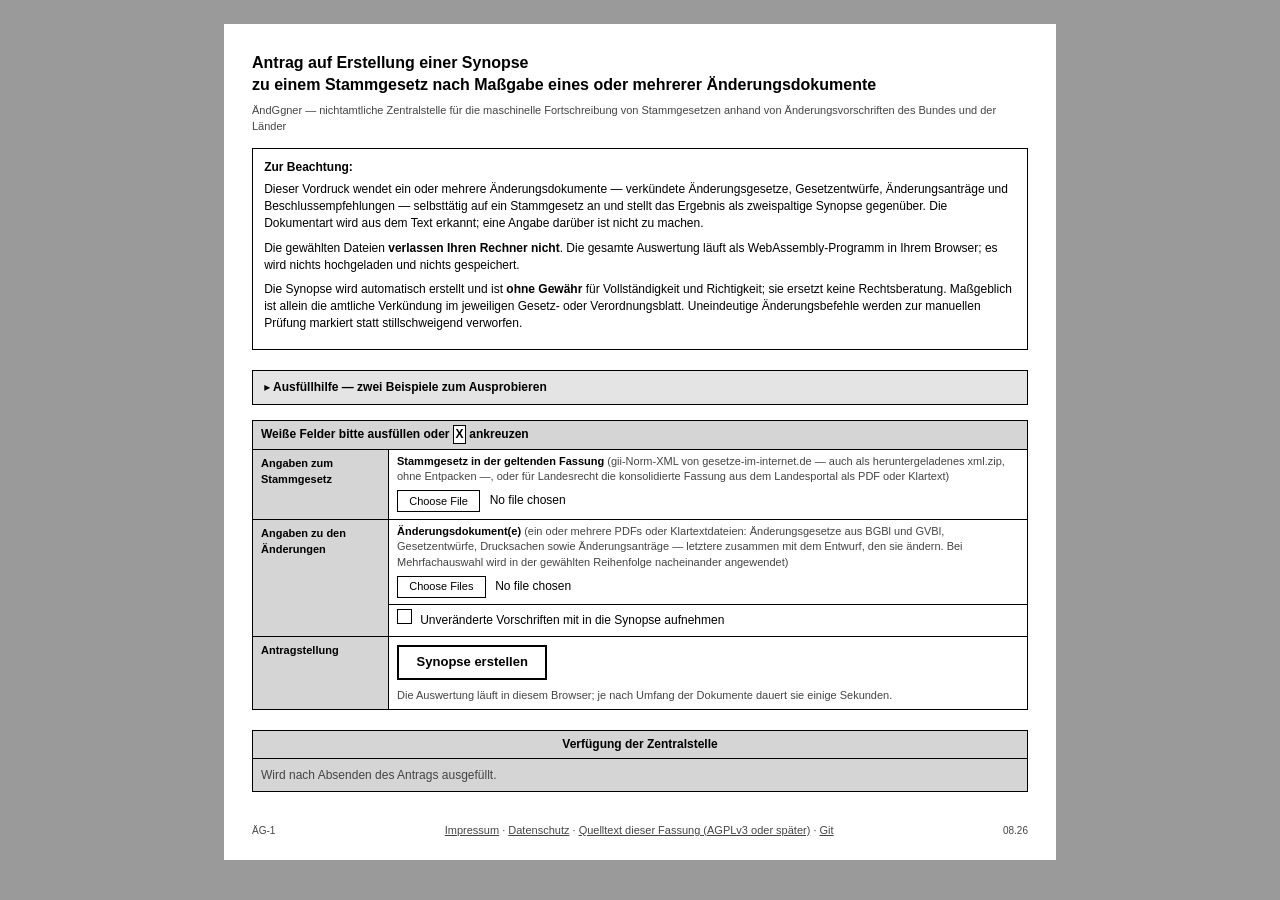
==== src/main/resources/eu/mulk/aendggner/web/index.html @ 08aa3037 "Die fortlaufende Quelltextquelle zieht um Gerrit (gerrit.benkard.de/plugins/gitiles/aendggner) weich" ====
<!doctype html>
<!-- SPDX-FileCopyrightText: 2020 Matthias Andreas Benkard <code@mail.matthias.benkard.de>
     SPDX-License-Identifier: AGPL-3.0-or-later -->
<html lang="de">
<head>
  <meta charset="utf-8">
  <meta name="viewport" content="width=device-width, initial-scale=1">
  <title>ÄndGgner — Änderungsgesetze konsolidieren</title>
  <meta name="description" content="Wendet Änderungsgesetze und Gesetzentwürfe selbsttätig auf ein
    Stammgesetz an und zeigt das Ergebnis als zweispaltige Synopse. Die Auswertung läuft
    vollständig im Browser; die gewählten Dateien werden nicht übertragen.">
  <link rel="canonical" href="https://aendggner.app.kellertomaten.de/">
  <link rel="icon" href="favicon.svg" type="image/svg+xml">
  <link rel="stylesheet" href="style.css">
  <script src="app.js" defer></script>
</head>
<body>
<div class="bogen">

  <header>
    <h1>Antrag auf Erstellung einer Synopse<br>
      zu einem Stammgesetz nach Maßgabe eines oder mehrerer Änderungsdokumente</h1>
    <p class="stelle">
      ÄndGgner — nichtamtliche Zentralstelle für die maschinelle Fortschreibung von Stammgesetzen
      anhand von Änderungsvorschriften des Bundes und der Länder
    </p>
  </header>

  <section class="beachtung">
    <h2>Zur Beachtung:</h2>
    <p>
      Dieser Vordruck wendet ein oder mehrere Änderungsdokumente — verkündete Änderungsgesetze,
      Gesetzentwürfe, Änderungsanträge und Beschlussempfehlungen — selbsttätig auf ein Stammgesetz
      an und stellt das Ergebnis als zweispaltige Synopse gegenüber. Die Dokumentart wird aus dem
      Text erkannt; eine Angabe darüber ist nicht zu machen.
    </p>
    <p>
      Die gewählten Dateien <strong>verlassen Ihren Rechner nicht</strong>. Die gesamte Auswertung
      läuft als WebAssembly-Programm in Ihrem Browser; es wird nichts hochgeladen und nichts
      gespeichert.
    </p>
    <p>
      Die Synopse wird automatisch erstellt und ist <strong>ohne Gewähr</strong> für Vollständigkeit
      und Richtigkeit; sie ersetzt keine Rechtsberatung. Maßgeblich ist allein die amtliche
      Verkündung im jeweiligen Gesetz- oder Verordnungsblatt. Uneindeutige Änderungsbefehle werden
      zur manuellen Prüfung markiert statt stillschweigend verworfen.
    </p>
    <noscript>
      <p class="fehlt">
        Dieser Vordruck rechnet im Browser statt auf dem Server und braucht dafür JavaScript und
        WebAssembly. Ohne sie bleibt er wirkungslos. Wer beides nicht einschalten möchte, verwende
        die Befehlszeilenfassung — sie liegt dem <a href="aendggner-quelltext.tar.gz">Quelltext</a>
        bei und leistet dasselbe.
      </p>
    </noscript>
  </section>

  <details class="ausfuellhilfe">
    <summary>Ausfüllhilfe — zwei Beispiele zum Ausprobieren</summary>

    <p>
      Der Vordruck braucht zweierlei: das <strong>Stammgesetz</strong> in seiner geltenden Fassung
      und das <strong>Änderungsdokument</strong>, das es ändert. Beides liegt bei den amtlichen
      Stellen bereit. Die beiden Dateien eines Beispiels herunterladen, in die Felder oben
      eintragen — das xml.zip so, wie es kommt, ohne Entpacken — und „Synopse erstellen“ drücken.
    </p>

    <dl class="beispiele">
      <dt>Verkündetes Änderungsgesetz — Gesetz gegen den unlauteren Wettbewerb</dt>
      <dd>
        Stammgesetz:
        <a href="https://www.gesetze-im-internet.de/uwg_2004/xml.zip"
           target="_blank" rel="noopener noreferrer">UWG (xml.zip, 22 KB)</a><br>
        Änderung:
        <a href="https://www.recht.bund.de/bgbl/1/2026/43/regelungstext.pdf?__blob=publicationFile&amp;v=1"
           target="_blank" rel="noopener noreferrer">Drittes Gesetz zur Änderung des UWG,
          BGBl. 2026 I Nr. 43 (PDF, 0,3 MB)</a><br>
        <span class="erl">19 Befehle an 6 Normen, nichts manuell zu prüfen.</span>
      </dd>

      <dt>Gesetzentwurf — Allgemeines Gleichbehandlungsgesetz</dt>
      <dd>
        Stammgesetz:
        <a href="https://www.gesetze-im-internet.de/agg/xml.zip"
           target="_blank" rel="noopener noreferrer">AGG (xml.zip, 14 KB)</a><br>
        Änderung:
        <a href="https://dserver.bundestag.de/btd/21/061/2106178.pdf"
           target="_blank" rel="noopener noreferrer">Zweites Gesetz zur Änderung des AGG,
          BT-Drs. 21/6178 (PDF, 0,5 MB)</a><br>
        <span class="erl">
          23 Befehle an 14 Normen, einer zur manuellen Prüfung markiert. Zeigt zugleich, was gälte,
          wenn der Entwurf so beschlossen würde — der Begründungsteil dahinter erzeugt keine
          Befehle.
        </span>
      </dd>
    </dl>

    <p class="erl">
      Die Verweise führen zu gesetze-im-internet.de, recht.bund.de und dserver.bundestag.de. Der
      Vordruck ruft dort nichts von sich aus ab: Er sieht nur die Dateien, die Sie ihm übergeben.
    </p>
  </details>

  <p class="ausfuellhinweis">
    Weiße Felder bitte ausfüllen oder <span class="kreuz">X</span> ankreuzen
  </p>

  <form id="synopse-formular">
    <div class="vordruck">

      <div class="block">
        <div class="leitspalte">Angaben zum Stammgesetz</div>
        <div class="felder">
          <div class="feld">
            <label for="stamm">Stammgesetz in der geltenden Fassung
              <span class="erl">(gii-Norm-XML von gesetze-im-internet.de — auch als
                heruntergeladenes xml.zip, ohne Entpacken —, oder für Landesrecht die
                konsolidierte Fassung aus dem Landesportal als PDF oder Klartext)</span></label>
            <input type="file" id="stamm" name="stamm" required>
          </div>
        </div>
      </div>

      <div class="block">
        <div class="leitspalte">Angaben zu den Änderungen</div>
        <div class="felder">
          <div class="feld">
            <label for="aenderung">Änderungsdokument(e)
              <span class="erl">(ein oder mehrere PDFs oder Klartextdateien: Änderungsgesetze aus
                BGBl und GVBl, Gesetzentwürfe, Drucksachen sowie Änderungsanträge — letztere
                zusammen mit dem Entwurf, den sie ändern. Bei Mehrfachauswahl wird in der
                gewählten Reihenfolge nacheinander angewendet)</span></label>
            <input type="file" id="aenderung" name="aenderung" multiple required>
          </div>
          <div class="feld ankreuzfeld">
            <label>
              <input type="checkbox" id="vollstaendig" name="vollstaendig">
              Unveränderte Vorschriften mit in die Synopse aufnehmen
            </label>
          </div>
        </div>
      </div>

      <div class="block">
        <div class="leitspalte">Antragstellung</div>
        <div class="felder">
          <div class="feld absenden">
            <button type="submit">Synopse erstellen</button>
            <span class="erl">Die Auswertung läuft in diesem Browser; je nach Umfang der
              Dokumente dauert sie einige Sekunden.</span>
          </div>
        </div>
      </div>

    </div>
  </form>

  <section class="verfuegung">
    <h2>Verfügung der Zentralstelle</h2>
    <div class="verfuegungsfeld">
      <p id="meldung" class="meldung" hidden aria-live="polite" aria-atomic="true"></p>
      <p class="platzhalter">Wird nach Absenden des Antrags ausgefüllt.</p>
    </div>
  </section>

  <footer>
    <span class="vordrucknummer">ÄG&#8209;1</span>
    <nav>
      <a href="impressum.html">Impressum</a> ·
      <a href="datenschutz.html">Datenschutz</a> ·
      <a href="aendggner-quelltext.tar.gz">Quelltext dieser Fassung (AGPLv3 oder später)</a> ·
      <a href="https://git.benkard.de/mulk/aendggner">Git</a>
    </nav>
    <span class="ausgabe">08.26</span>
  </footer>

</div>
</body>
</html>
---- src/main/resources/eu/mulk/aendggner/web/style.css ----
/* SPDX-FileCopyrightText: 2020 Matthias Andreas Benkard <code@mail.matthias.benkard.de>
   SPDX-License-Identifier: AGPL-3.0-or-later */

/* Ein Vordruck nach dem Vorbild der amtlichen Steuerformulare. Dort gilt eine einzige,
   durchgehaltene Regel, und sie steht sogar im Formular selbst: „Weiße Felder bitte
   ausfüllen“. Grau ist, was die Stelle gedruckt hat — Beschriftungen, Leitspalten,
   Abschnittsköpfe, die Verfügung am Ende. Weiß ist, was der Antragsteller beiträgt.
   Diese Regel trägt hier die gesamte Gestaltung.

   Alles andere folgt daraus: schwarze Haarlinien, aneinanderstoßende Zellen ohne Abstand
   und ohne Rundung, kleine enge Groteske, Beschriftung innen oben links im Feld,
   Erläuterungen in noch kleinerer Schrift dahinter, die Vordrucknummer winzig in den
   Fußecken. Schmuckfarbe gibt es nicht: Rot und Grün treten allein dort auf, wo sie etwas
   bedeuten — Fehler und Bestätigung —, und nie als einziger Träger der Aussage. */
:root {
  color-scheme: light dark;
  --fg: #000;
  --papier: #fff;
  --feld: #fff;
  --grund: #d5d5d5;
  --tint: #e4e4e4;
  --linie: #000;
  --muted: #444;
  --tisch: #9a9a9a;
  --warnung: #8b0000;
  --bestaetigung: #005f00;
}

/* Im Dunkeln kehrt sich nicht die Farbe um, sondern das Verhältnis: Der Grund der Stelle
   bleibt heller als das Feld, das auszufüllen ist. */
@media (prefers-color-scheme: dark) {
  :root {
    --fg: #e8e8e8;
    --papier: #1a1a1a;
    --feld: #101010;
    --grund: #333333;
    --tint: #242424;
    --linie: #7a7a7a;
    --muted: #a8a8a8;
    --tisch: #000;
    --warnung: #ffb3b3;
    --bestaetigung: #b3ffb3;
  }
}

* {
  box-sizing: border-box;
}

html {
  background: var(--tisch);
}

body {
  margin: 0;
  padding: 1.5rem 1rem;
  font-family: Arial, "Helvetica Neue", Helvetica, system-ui, sans-serif;
  font-size: 0.8125rem;
  line-height: 1.4;
  color: var(--fg);
}

/* Der Bogen. Kein Rahmen: Ein Blatt Papier hat keinen, die Kante entsteht aus dem
   Farbunterschied zur Unterlage. */
.bogen {
  max-width: 52rem;
  margin: 0 auto;
  padding: 1.75rem 1.75rem 0.75rem;
  background: var(--papier);
}

@media (max-width: 40rem) {
  body { padding: 0; }
  .bogen { padding: 1rem 0.75rem 0.5rem; }
}

h1 {
  margin: 0 0 0.5rem;
  font-size: 1rem;
  line-height: 1.35;
}

.stelle {
  margin: 0 0 0.9rem;
  font-size: 0.6875rem;
  color: var(--muted);
}

/* Ohne Schmuckfarbe trägt allein die Unterstreichung das Klick-Signal. */
a {
  color: inherit;
  text-decoration: underline;
}

/* Der Vorgabe-Umriss ist auf dem grauen Raster kaum auszumachen. */
:focus-visible {
  outline: 2px solid var(--fg);
  outline-offset: 1px;
}

/* „Zur Beachtung“ steht im Muster als weißer Kasten mit fetter Anrede und dichtem
   Fließtext; die Überschrift bleibt in der Zeile des ersten Absatzes. */
.beachtung {
  padding: 0.6rem 0.7rem;
  border: 1px solid var(--linie);
  background: var(--feld);
  font-size: 0.75rem;
}

.beachtung h2 {
  margin: 0 0 0.35rem;
  font-size: 0.75rem;
}

.beachtung p {
  margin: 0 0 0.5rem;
}

.beachtung p:last-child {
  margin-bottom: 0;
}

.fehlt {
  padding-left: 0.6rem;
  border-left: 3px solid var(--warnung);
  font-weight: bold;
}

/* Der Ausfüllhinweis ist im Muster ein eigener Streifen über dem Feldblock — er erklärt
   genau die Regel, nach der dieses Blatt gesetzt ist. */
.ausfuellhinweis {
  margin: 0.9rem 0 0;
  padding: 0.3rem 0.5rem;
  border: 1px solid var(--linie);
  border-bottom: none;
  background: var(--grund);
  font-size: 0.75rem;
  font-weight: bold;
}

.kreuz {
  display: inline-block;
  width: 1.1em;
  border: 1px solid var(--linie);
  background: var(--feld);
  font-weight: bold;
  text-align: center;
}

/* Der Feldblock. Die Rahmen sind halbiert — außen oben und links, an den Zellen unten und
   rechts —, damit zwischen zwei Zellen nur eine einzige Haarlinie steht und nicht zwei. */
.vordruck {
  border-top: 1px solid var(--linie);
  border-left: 1px solid var(--linie);
  background: var(--grund);
}

.block {
  display: grid;
  grid-template-columns: 8.5rem 1fr;
}

/* Der Grund steht ausdrücklich an der Zelle und nicht nur am Block: Im Druck fällt sonst
   die Fläche des Blocks weg und die Leitspalte käme weiß heraus. */
.leitspalte {
  padding: 0.4rem 0.5rem;
  border-right: 1px solid var(--linie);
  border-bottom: 1px solid var(--linie);
  background: var(--grund);
  font-size: 0.6875rem;
  font-weight: bold;
}

/* Auf dem Telefon nähme die Leitspalte die halbe Zeile. Sie tritt dann über ihre Felder,
   als voller Beschriftungsstreifen — eine Form, die das Muster ebenfalls kennt. */
@media (max-width: 34rem) {
  .block {
    grid-template-columns: 1fr;
  }

  .leitspalte {
    border-right: none;
  }
}

.feld {
  padding: 0.25rem 0.5rem 0.4rem;
  border-right: 1px solid var(--linie);
  border-bottom: 1px solid var(--linie);
  background: var(--feld);
}

/* Die Beschriftung steht klein im Feld oben links, die Erläuterung noch kleiner dahinter;
   darunter bleibt der Platz für die Eintragung. */
label {
  display: block;
  font-size: 0.6875rem;
  font-weight: bold;
}

.erl {
  font-weight: normal;
  font-size: 0.6875rem;
  color: var(--muted);
}

input[type="file"] {
  width: 100%;
  margin-top: 0.35rem;
  padding: 0;
  border: none;
  background: transparent;
  color: inherit;
  font: inherit;
  font-size: 0.75rem;
}

/* Der Dateiwähler ist der einzige Knopf im Feld und trägt deshalb die Form der übrigen
   Eintragungsfelder: eckig, haarfein umrandet, weiß. */
input[type="file"]::file-selector-button {
  margin-right: 0.6rem;
  padding: 0.15rem 0.7rem;
  border: 1px solid var(--linie);
  background: var(--feld);
  color: var(--fg);
  font: inherit;
  font-size: 0.6875rem;
  cursor: pointer;
}

input[type="file"]::file-selector-button:hover {
  background: var(--grund);
}

/* Das Ankreuzfeld steht vor dem Text und wird angekreuzt, nicht angehakt. */
.ankreuzfeld label {
  display: flex;
  align-items: baseline;
  gap: 0.5rem;
  font-weight: normal;
  font-size: 0.75rem;
}

.ankreuzfeld input {
  appearance: none;
  -webkit-appearance: none;
  flex: none;
  position: relative;
  width: 0.95rem;
  height: 0.95rem;
  margin: 0;
  border: 1px solid var(--linie);
  background: var(--feld);
  cursor: pointer;
}

.ankreuzfeld input:checked::before {
  content: "\00D7";
  position: absolute;
  inset: 0;
  font-size: 0.9rem;
  font-weight: bold;
  line-height: 0.85rem;
  text-align: center;
  color: var(--fg);
}

.absenden {
  display: flex;
  flex-wrap: wrap;
  align-items: center;
  gap: 0.5rem 0.9rem;
  padding-top: 0.5rem;
}

button {
  font: inherit;
  font-size: 0.8125rem;
  font-weight: bold;
  padding: 0.4rem 1.1rem;
  border: 2px solid var(--linie);
  background: var(--feld);
  color: var(--fg);
  cursor: pointer;
}

/* Umkehr statt brightness(): An einem weißen Knopf richtet die nichts aus. */
button:hover {
  background: var(--fg);
  color: var(--papier);
}

/* grayscale() ist an einem grauen Knopf wirkungslos. */
button[disabled] {
  opacity: 0.5;
  cursor: progress;
}

button[disabled]:hover {
  background: var(--feld);
  color: var(--fg);
}

/* Die Verfügung ist im Muster der Abschnitt, den die Stelle ausfüllt: grau umrandet,
   mit zentrierter fetter Überschrift. Er steht auch dann schon da, wenn er noch leer ist —
   ein Vordruck zeigt seine Abschnitte, bevor sie ausgefüllt sind. */
.verfuegung {
  margin-top: 1.25rem;
  border: 1px solid var(--linie);
  background: var(--grund);
}

.verfuegung h2 {
  margin: 0;
  padding: 0.3rem 0.5rem;
  border-bottom: 1px solid var(--linie);
  font-size: 0.75rem;
  text-align: center;
}

.verfuegungsfeld {
  padding: 0.5rem;
}

.platzhalter {
  margin: 0;
  font-size: 0.75rem;
  color: var(--muted);
}

/* Steht eine Meldung, so tritt der Platzhalter zurück. */
#meldung:not([hidden]) + .platzhalter {
  display: none;
}

/* Die Meldung ist die Eintragung der Stelle und deshalb weiß. Ihr Zeichen im Steg — ✓ oder
   ! — trägt den Zustand auch dort, wo die Farbe nicht ankommt. Während der Arbeit steht
   weder Zeichen noch Farbe, weil noch nichts feststeht. */
.meldung {
  margin: 0;
  padding: 0.45rem 0.6rem;
  border: 1px solid var(--linie);
  background: var(--feld);
  font-size: 0.8125rem;
}

.meldung.arbeit {
  color: var(--muted);
}

.meldung.fertig,
.meldung.fehler {
  position: relative;
  padding-left: 2rem;
  border-left-width: 4px;
}

.meldung.fertig::before,
.meldung.fehler::before {
  position: absolute;
  left: 0.7rem;
  font-weight: bold;
}

.meldung.fertig {
  border-left-color: var(--bestaetigung);
}

.meldung.fertig::before {
  content: "\2713";
  color: var(--bestaetigung);
}

.meldung.fehler {
  border-left-color: var(--warnung);
  font-weight: bold;
}

.meldung.fehler::before {
  content: "!";
  color: var(--warnung);
}

/* Die Ausfüllhilfe ist ein Merkblatt und liegt dem Vordruck bei, statt in ihm zu stehen. */
.ausfuellhilfe {
  margin-top: 1.25rem;
  padding: 0.5rem 0.7rem;
  border: 1px solid var(--linie);
  background: var(--tint);
  font-size: 0.75rem;
}

.ausfuellhilfe summary {
  font-weight: bold;
  cursor: pointer;
  list-style: none;
}

.ausfuellhilfe summary::-webkit-details-marker {
  display: none;
}

.ausfuellhilfe summary::before {
  content: "\25B8\00A0";
}

.ausfuellhilfe[open] summary::before {
  content: "\25BE\00A0";
}

.ausfuellhilfe > :not(summary) {
  margin: 0.6rem 0 0;
}

.ausfuellhilfe dt {
  margin-top: 0.7rem;
  padding-top: 0.5rem;
  border-top: 1px solid var(--linie);
  font-weight: bold;
}

.ausfuellhilfe dd {
  margin: 0.2rem 0 0;
}

.ausfuellhilfe .erl {
  display: block;
}

/* Im Muster steht unten links die Vordrucknummer und unten rechts der Ausgabestand, beide
   winzig und ohne Zierrat. Die Pflichtangaben stehen dazwischen. */
footer {
  display: flex;
  flex-wrap: wrap;
  align-items: baseline;
  justify-content: space-between;
  gap: 0.4rem 1rem;
  margin-top: 1.5rem;
  padding: 0.4rem 0 0.6rem;
  font-size: 0.625rem;
  color: var(--muted);
}

footer nav {
  font-size: 0.6875rem;
}

.vordrucknummer,
.ausgabe {
  white-space: nowrap;
}

/* Impressum und Datenschutz: dieselbe Anmutung, aber Fließtext statt Feldblock. */
.bogen > main {
  padding-bottom: 0.5rem;
  font-size: 0.8125rem;
}

main h1 {
  font-size: 1rem;
}

main h2 {
  margin: 1.1rem 0 0.3rem;
  padding: 0.2rem 0.4rem;
  border: 1px solid var(--linie);
  background: var(--grund);
  font-size: 0.6875rem;
}

main p,
main address {
  margin: 0.4rem 0;
  max-width: 42rem;
}

address {
  font-style: normal;
}

code {
  font-size: 0.9375em;
}

/* Ein Vordruck gehört ausgedruckt: ohne Unterlage, ohne Ränder. Gedruckt wird stets auf
   weißes Papier, auch aus einem dunkel eingestellten Browser heraus — prefers-color-scheme
   gilt im Druck fort. Deshalb ist das ganze Farbgerüst zurückzusetzen und nicht nur ein
   Teil davon. Das Grau selbst muss mitgedruckt werden: Es sagt, welche Felder auszufüllen
   sind, und ist damit keine Zier. */
@media print {
  :root {
    --fg: #000;
    --papier: #fff;
    --feld: #fff;
    --grund: #d5d5d5;
    --tint: #e4e4e4;
    --linie: #000;
    --muted: #333;
    --tisch: #fff;
    --warnung: #8b0000;
    --bestaetigung: #005f00;
  }

  body { padding: 0; font-size: 9pt; }
  .bogen { max-width: none; padding: 0; }
  .ausfuellhilfe { display: none; }
  a { text-decoration: none; }
  .block, .beachtung, .verfuegung { break-inside: avoid; }

  .leitspalte, .ausfuellhinweis, .verfuegung, .verfuegung h2, .kreuz, .ausfuellhilfe {
    -webkit-print-color-adjust: exact;
    print-color-adjust: exact;
  }
}
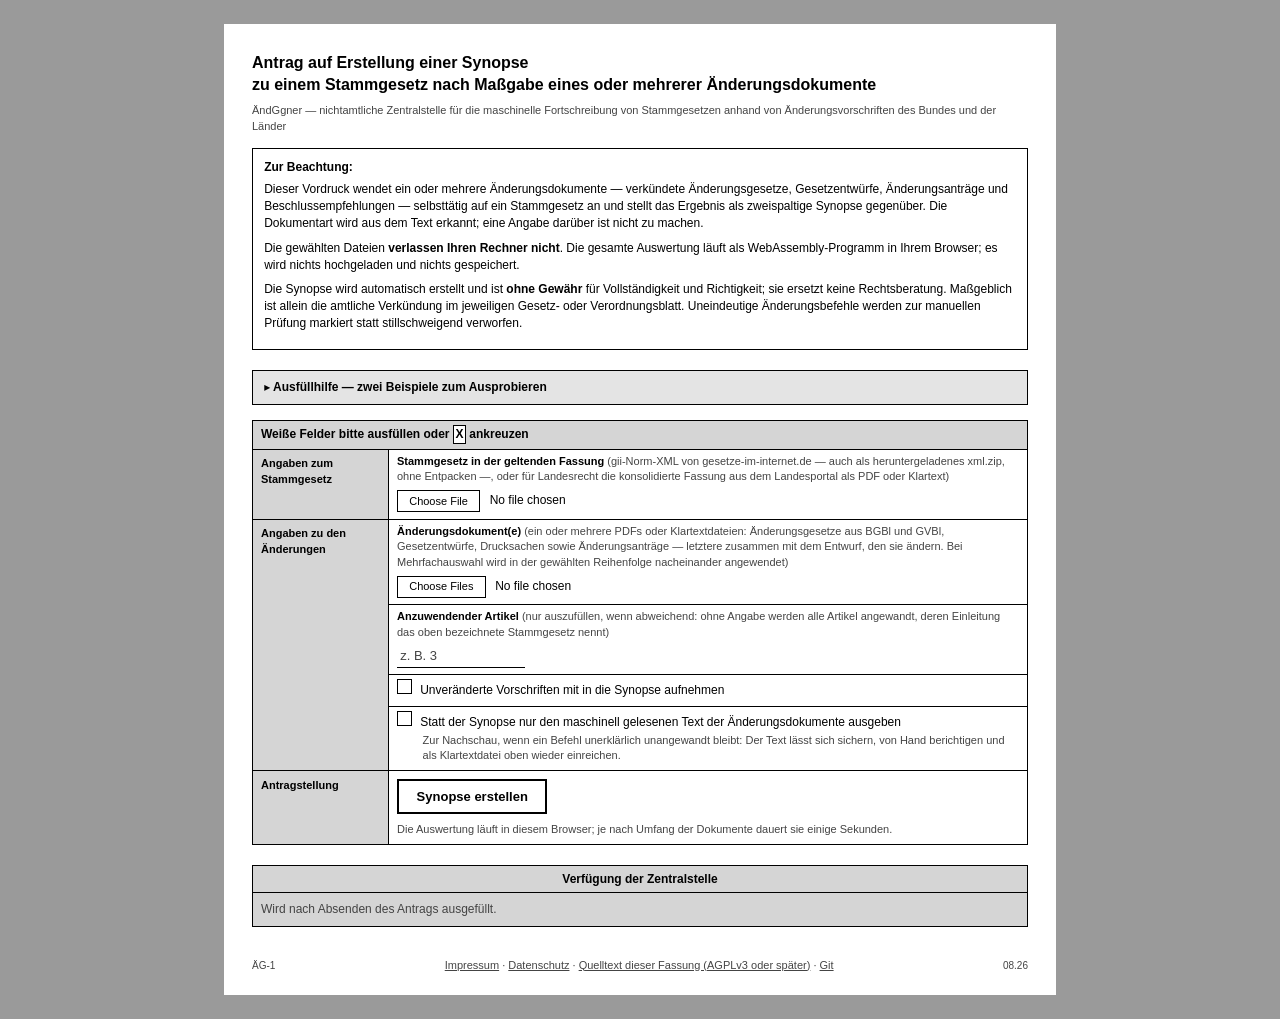
==== commit 9feaf3b9: "Der Browser bekommt den Notausgang, den die Befehlszeile schon hatte Die Browserfassung galt als die" ====
--- a/src/main/resources/eu/mulk/aendggner/web/index.html
+++ b/src/main/resources/eu/mulk/aendggner/web/index.html
@@ -132,11 +132,28 @@
                 gewählten Reihenfolge nacheinander angewendet)</span></label>
             <input type="file" id="aenderung" name="aenderung" multiple required>
           </div>
+          <div class="feld">
+            <label for="artikel">Anzuwendender Artikel
+              <span class="erl">(nur auszufüllen, wenn abweichend: ohne Angabe werden alle
+                Artikel angewandt, deren Einleitung das oben bezeichnete Stammgesetz
+                nennt)</span></label>
+            <input type="text" id="artikel" name="artikel" inputmode="numeric"
+                   autocomplete="off" placeholder="z. B. 3">
+          </div>
           <div class="feld ankreuzfeld">
             <label>
               <input type="checkbox" id="vollstaendig" name="vollstaendig">
               Unveränderte Vorschriften mit in die Synopse aufnehmen
             </label>
+          </div>
+          <div class="feld ankreuzfeld">
+            <label>
+              <input type="checkbox" id="nurtext" name="nurtext">
+              Statt der Synopse nur den maschinell gelesenen Text der Änderungsdokumente ausgeben
+            </label>
+            <p class="erl nachsatz">Zur Nachschau, wenn ein Befehl unerklärlich unangewandt
+              bleibt: Der Text lässt sich sichern, von Hand berichtigen und als Klartextdatei
+              oben wieder einreichen.</p>
           </div>
         </div>
       </div>
--- a/src/main/resources/eu/mulk/aendggner/web/style.css
+++ b/src/main/resources/eu/mulk/aendggner/web/style.css
@@ -215,6 +215,24 @@
   font-size: 0.75rem;
 }
 
+/* Die Eintragung von Hand steht auf einer Linie, wie im gedruckten Vordruck; sie ist kurz,
+   weil dort nur eine Artikelnummer hingehört. */
+input[type="text"] {
+  width: 8rem;
+  margin-top: 0.35rem;
+  padding: 0.1rem 0.2rem;
+  border: none;
+  border-bottom: 1px solid var(--linie);
+  background: transparent;
+  color: inherit;
+  font: inherit;
+  font-size: 0.8125rem;
+}
+
+input[type="text"]::placeholder {
+  color: var(--muted);
+}
+
 /* Der Dateiwähler ist der einzige Knopf im Feld und trägt deshalb die Form der übrigen
    Eintragungsfelder: eckig, haarfein umrandet, weiß. */
 input[type="file"]::file-selector-button {
@@ -230,6 +248,12 @@
 
 input[type="file"]::file-selector-button:hover {
   background: var(--grund);
+}
+
+/* Der Nachsatz zu einem Ankreuzfeld steht unter dem Text, nicht neben ihm, und rückt bis
+   unter die Aufschrift ein. */
+.nachsatz {
+  margin: 0.15rem 0 0 1.6rem;
 }
 
 /* Das Ankreuzfeld steht vor dem Text und wird angekreuzt, nicht angehakt. */
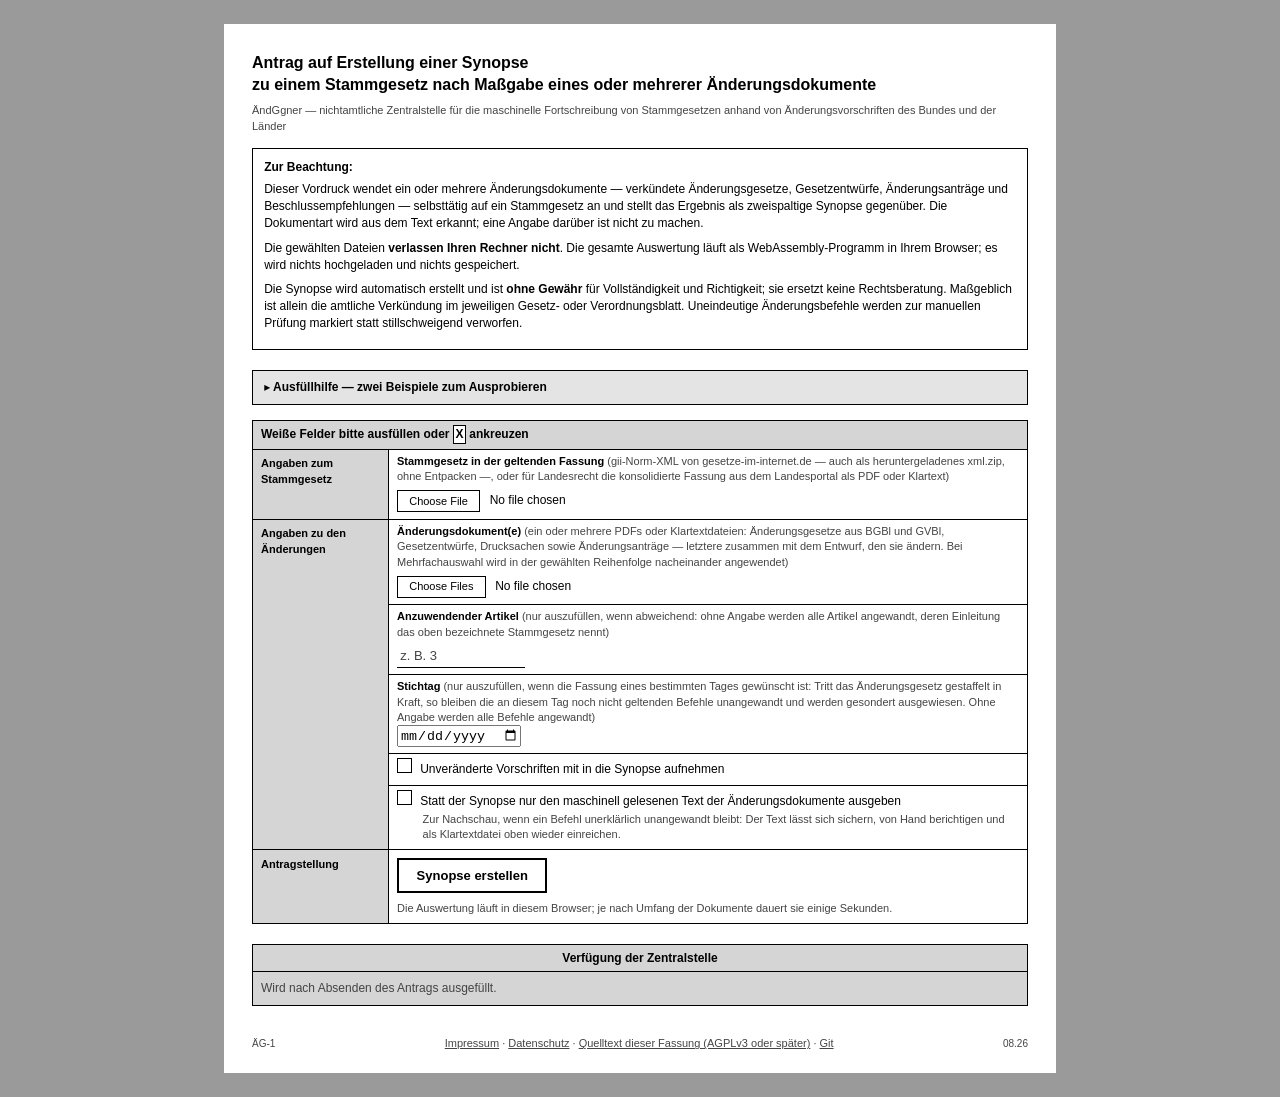
==== commit b682c225: "Ein Gesetz tritt nicht notwendig auf einen Schlag in Kraft Das Dritte UWG-Änderungsgesetz lässt sein" ====
--- a/src/main/resources/eu/mulk/aendggner/web/index.html
+++ b/src/main/resources/eu/mulk/aendggner/web/index.html
@@ -140,6 +140,14 @@
             <input type="text" id="artikel" name="artikel" inputmode="numeric"
                    autocomplete="off" placeholder="z. B. 3">
           </div>
+          <div class="feld">
+            <label for="stichtag">Stichtag
+              <span class="erl">(nur auszufüllen, wenn die Fassung eines bestimmten Tages
+                gewünscht ist: Tritt das Änderungsgesetz gestaffelt in Kraft, so bleiben die an
+                diesem Tag noch nicht geltenden Befehle unangewandt und werden gesondert
+                ausgewiesen. Ohne Angabe werden alle Befehle angewandt)</span></label>
+            <input type="date" id="stichtag" name="stichtag" autocomplete="off">
+          </div>
           <div class="feld ankreuzfeld">
             <label>
               <input type="checkbox" id="vollstaendig" name="vollstaendig">
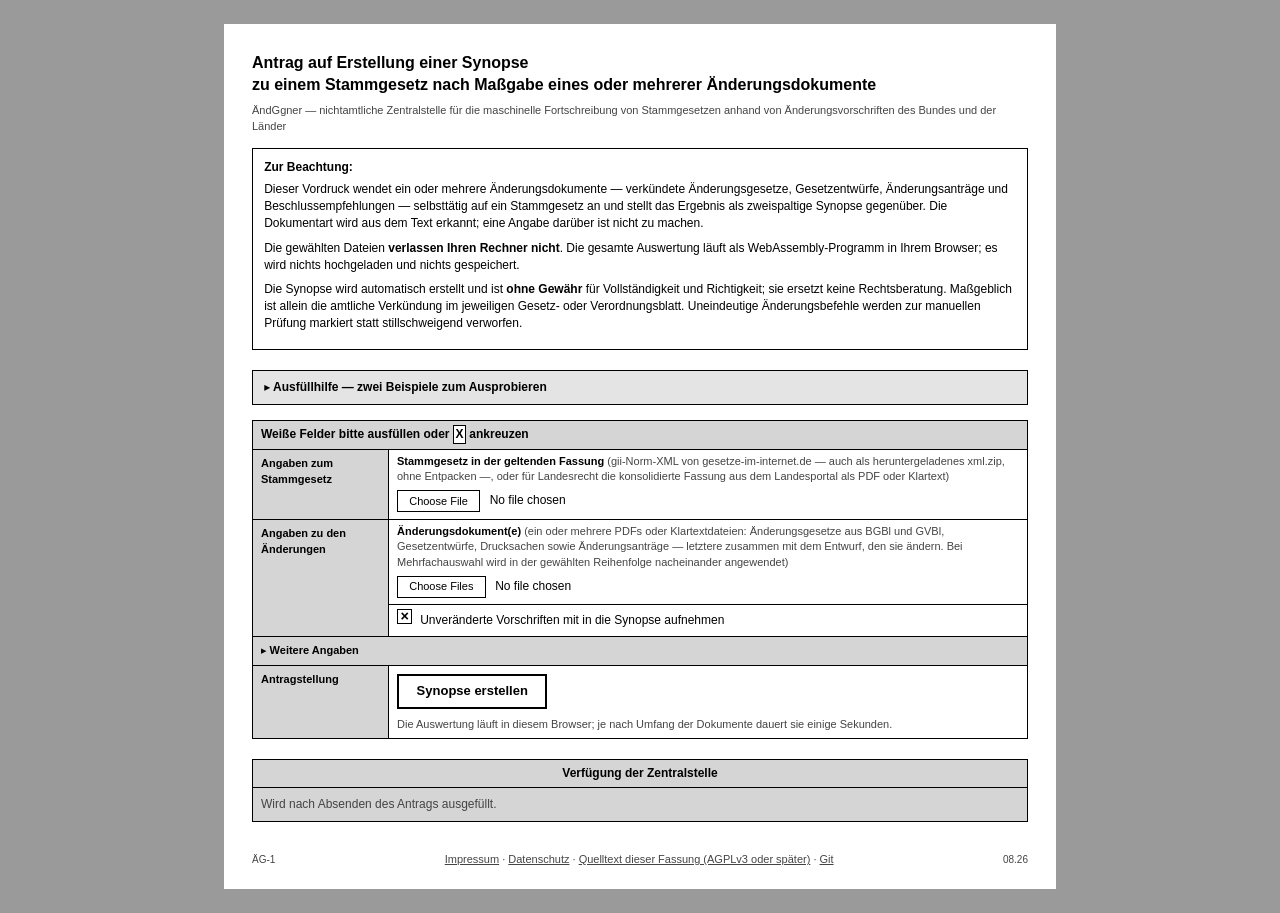
==== commit ba8cb029: "Die selten gebrauchten Angaben treten hinter eine Klappe Der Vordruck der Browserfassung führte fünf" ====
--- a/src/main/resources/eu/mulk/aendggner/web/index.html
+++ b/src/main/resources/eu/mulk/aendggner/web/index.html
@@ -1,5 +1,5 @@
 <!doctype html>
-<!-- SPDX-FileCopyrightText: 2020 Matthias Andreas Benkard <code@mail.matthias.benkard.de>
+<!-- SPDX-FileCopyrightText: 2026 Matthias Andreas Benkard <code@mail.matthias.benkard.de>
      SPDX-License-Identifier: AGPL-3.0-or-later -->
 <html lang="de">
 <head>
@@ -132,6 +132,18 @@
                 gewählten Reihenfolge nacheinander angewendet)</span></label>
             <input type="file" id="aenderung" name="aenderung" multiple required>
           </div>
+          <div class="feld ankreuzfeld">
+            <label>
+              <input type="checkbox" id="vollstaendig" name="vollstaendig" checked>
+              Unveränderte Vorschriften mit in die Synopse aufnehmen
+            </label>
+          </div>
+        </div>
+      </div>
+
+      <details class="weitere">
+        <summary>Weitere Angaben</summary>
+        <div class="felder">
           <div class="feld">
             <label for="artikel">Anzuwendender Artikel
               <span class="erl">(nur auszufüllen, wenn abweichend: ohne Angabe werden alle
@@ -147,12 +159,6 @@
                 diesem Tag noch nicht geltenden Befehle unangewandt und werden gesondert
                 ausgewiesen. Ohne Angabe werden alle Befehle angewandt)</span></label>
             <input type="date" id="stichtag" name="stichtag" autocomplete="off">
-          </div>
-          <div class="feld ankreuzfeld">
-            <label>
-              <input type="checkbox" id="vollstaendig" name="vollstaendig">
-              Unveränderte Vorschriften mit in die Synopse aufnehmen
-            </label>
           </div>
           <div class="feld ankreuzfeld">
             <label>
@@ -164,7 +170,7 @@
               oben wieder einreichen.</p>
           </div>
         </div>
-      </div>
+      </details>
 
       <div class="block">
         <div class="leitspalte">Antragstellung</div>
--- a/src/main/resources/eu/mulk/aendggner/web/style.css
+++ b/src/main/resources/eu/mulk/aendggner/web/style.css
@@ -1,4 +1,4 @@
-/* SPDX-FileCopyrightText: 2020 Matthias Andreas Benkard <code@mail.matthias.benkard.de>
+/* SPDX-FileCopyrightText: 2026 Matthias Andreas Benkard <code@mail.matthias.benkard.de>
    SPDX-License-Identifier: AGPL-3.0-or-later */
 
 /* Ein Vordruck nach dem Vorbild der amtlichen Steuerformulare. Dort gilt eine einzige,
@@ -248,6 +248,33 @@
 
 input[type="file"]::file-selector-button:hover {
   background: var(--grund);
+}
+
+/* Nebenangaben, die selten auszufüllen sind, stehen hinter einer Klappe. Deren Aufschrift
+   tritt an die Stelle der Leitspalte und läuft über die volle Breite — dieselbe Form, die
+   die Leitspalte auf dem Telefon ohnehin annimmt. Das Dreieck ist dasselbe wie an der
+   Ausfüllhilfe. */
+.weitere summary {
+  padding: 0.4rem 0.5rem;
+  border-right: 1px solid var(--linie);
+  border-bottom: 1px solid var(--linie);
+  background: var(--grund);
+  font-size: 0.6875rem;
+  font-weight: bold;
+  cursor: pointer;
+  list-style: none;
+}
+
+.weitere summary::-webkit-details-marker {
+  display: none;
+}
+
+.weitere summary::before {
+  content: "\25B8\00A0";
+}
+
+.weitere[open] summary::before {
+  content: "\25BE\00A0";
 }
 
 /* Der Nachsatz zu einem Ankreuzfeld steht unter dem Text, nicht neben ihm, und rückt bis
@@ -531,7 +558,8 @@
   a { text-decoration: none; }
   .block, .beachtung, .verfuegung { break-inside: avoid; }
 
-  .leitspalte, .ausfuellhinweis, .verfuegung, .verfuegung h2, .kreuz, .ausfuellhilfe {
+  .leitspalte, .ausfuellhinweis, .verfuegung, .verfuegung h2, .kreuz, .ausfuellhilfe,
+  .weitere summary {
     -webkit-print-color-adjust: exact;
     print-color-adjust: exact;
   }
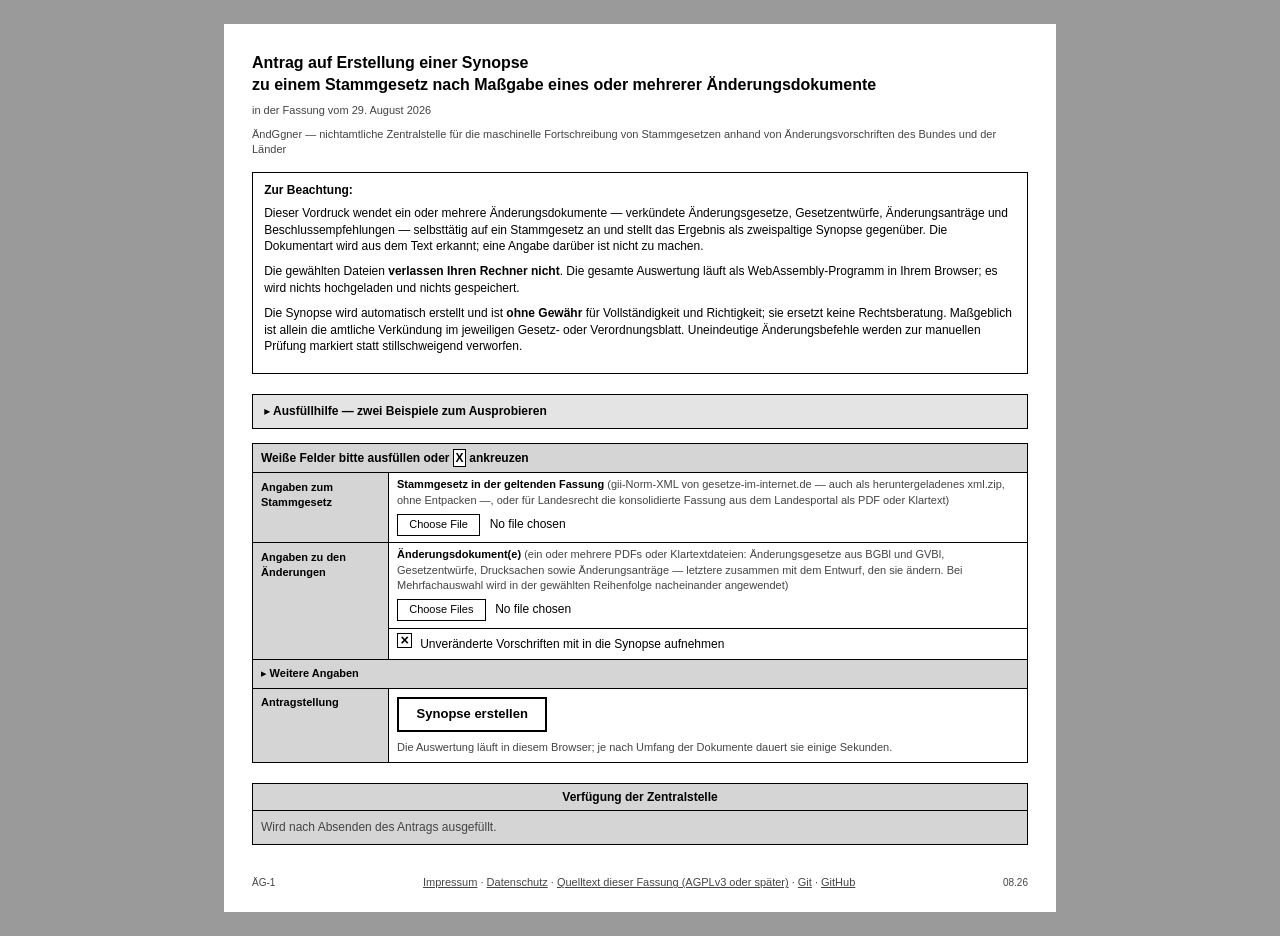
==== commit c1013fc0: "Der Vordruck nennt seinen Stand und eine zweite Bezugsquelle Die Fußzeile der Startseite und der Hin" ====
--- a/src/main/resources/eu/mulk/aendggner/web/index.html
+++ b/src/main/resources/eu/mulk/aendggner/web/index.html
@@ -20,6 +20,8 @@
   <header>
     <h1>Antrag auf Erstellung einer Synopse<br>
       zu einem Stammgesetz nach Maßgabe eines oder mehrerer Änderungsdokumente</h1>
+    <p class="fassung">in der Fassung vom
+      <time datetime="2026-08-29">29. August 2026</time></p>
     <p class="stelle">
       ÄndGgner — nichtamtliche Zentralstelle für die maschinelle Fortschreibung von Stammgesetzen
       anhand von Änderungsvorschriften des Bundes und der Länder
@@ -160,6 +162,24 @@
                 ausgewiesen. Ohne Angabe werden alle Befehle angewandt)</span></label>
             <input type="date" id="stichtag" name="stichtag" autocomplete="off">
           </div>
+          <div class="feld">
+            <label for="nachfassung">Amtliche Nachfassung
+              <span class="erl">(nur auszufüllen, wenn das Ergebnis dagegen zu halten ist: Die
+                Synopse weist alsdann Norm für Norm aus, worin die errechnete Fassung von der
+                amtlichen abweicht. Angenommen werden dieselben Formate wie beim
+                Stammgesetz)</span></label>
+            <input type="file" id="nachfassung" name="nachfassung"
+                   accept=".xml,.zip,.pdf,.txt,text/plain,application/pdf">
+          </div>
+          <div class="feld ankreuzfeld">
+            <label>
+              <input type="checkbox" id="neufassung" name="neufassung">
+              Auch die fortgeschriebene Fassung als Klartext ausgeben
+            </label>
+            <p class="erl nachsatz">Sie lässt sich sichern und als Stammgesetz eines weiteren
+              Änderungsheftes wieder einreichen — so entsteht die Fortschreibung über mehrere
+              Hefte hinweg.</p>
+          </div>
           <div class="feld ankreuzfeld">
             <label>
               <input type="checkbox" id="nurtext" name="nurtext">
@@ -200,7 +220,8 @@
       <a href="impressum.html">Impressum</a> ·
       <a href="datenschutz.html">Datenschutz</a> ·
       <a href="aendggner-quelltext.tar.gz">Quelltext dieser Fassung (AGPLv3 oder später)</a> ·
-      <a href="https://git.benkard.de/mulk/aendggner">Git</a>
+      <a href="https://git.benkard.de/mulk/aendggner">Git</a> ·
+      <a href="https://github.com/benkard/aendggner">GitHub</a>
     </nav>
     <span class="ausgabe">08.26</span>
   </footer>
--- a/src/main/resources/eu/mulk/aendggner/web/style.css
+++ b/src/main/resources/eu/mulk/aendggner/web/style.css
@@ -78,6 +78,13 @@
   margin: 0 0 0.5rem;
   font-size: 1rem;
   line-height: 1.35;
+}
+
+/* Die Fassungsangabe unter dem Titel; das Datum setzt deploy/webpaket.sh beim Bau ein. */
+.fassung {
+  margin: 0 0 0.5rem;
+  font-size: 0.6875rem;
+  color: var(--muted);
 }
 
 .stelle {
